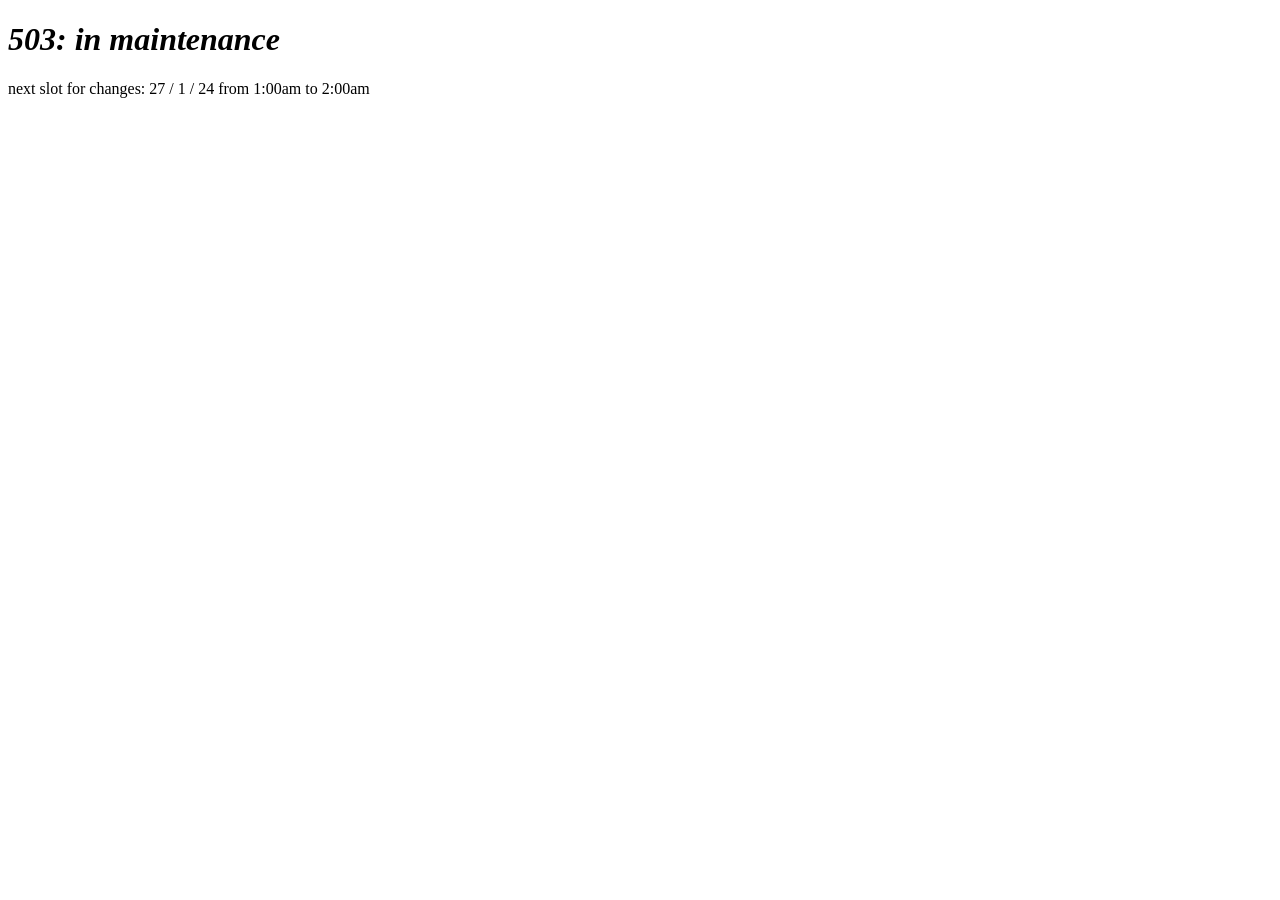
==== index.html @ 85787395 "Update index.html" ====
<!DOCTYPE html>
<html lang="en">
<head>
    <meta charset="UTF-8">
    <meta name="viewport" content="width=device-width, initial-scale=1.0">
    <link rel="stylesheet" href="styles.css">
    <title>flows.li</title>
</head>
<body>
    <h1>503: in maintenance</h1>
    <p>next slot for changes: 27 / 1 / 24 from 1:00am to 2:00am</p> <br>
    
</body>
</html>
---- styles.css ----
h1 {
    font-size: 25;
    font-style: italic;
}
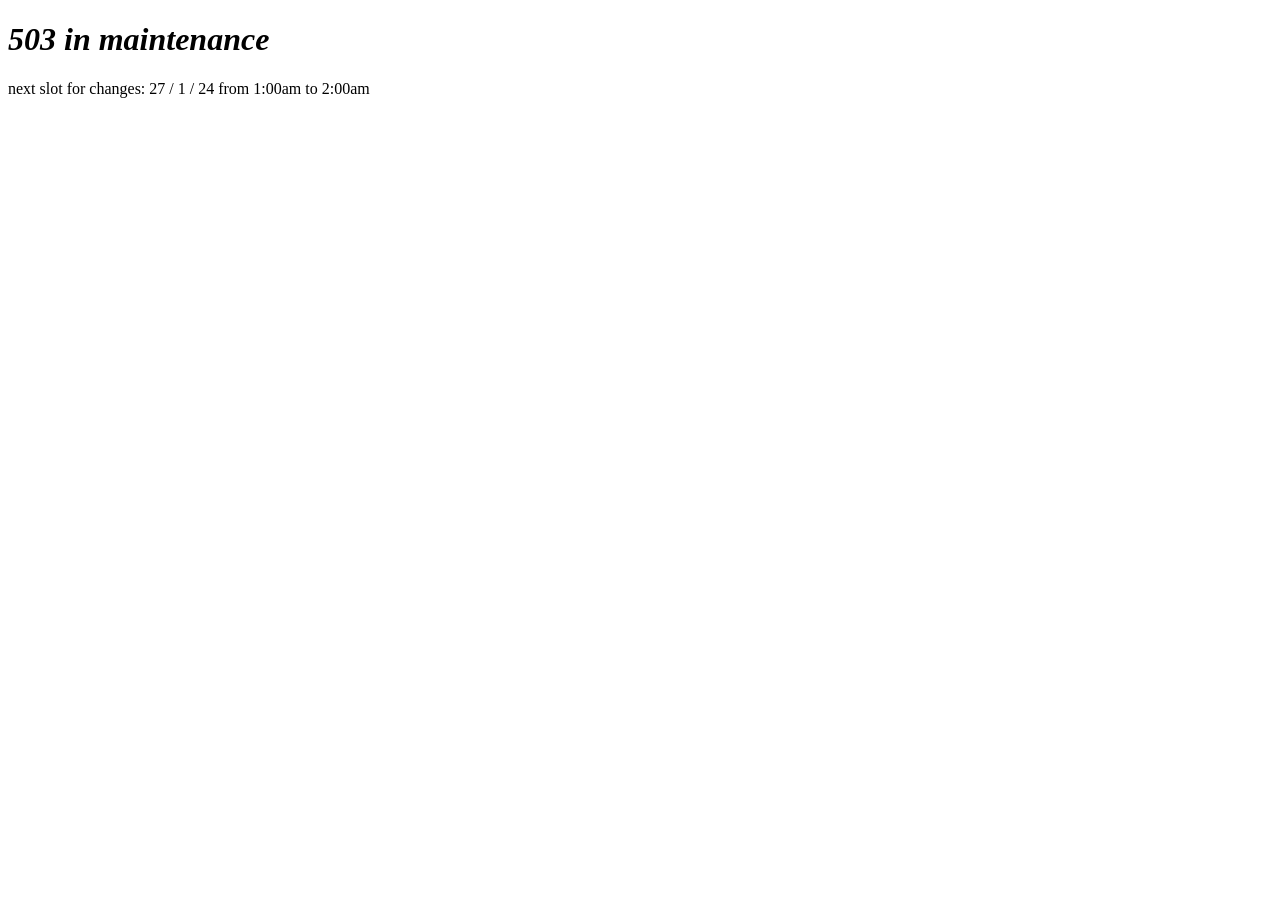
==== commit a60d868e: "small changes" ====
--- a/index.html
+++ b/index.html
@@ -7,7 +7,7 @@
     <title>flows.li</title>
 </head>
 <body>
-    <h1>503: in maintenance</h1>
+    <h1>503 in maintenance</h1>
     <p>next slot for changes: 27 / 1 / 24 from 1:00am to 2:00am</p> <br>
     
 </body>
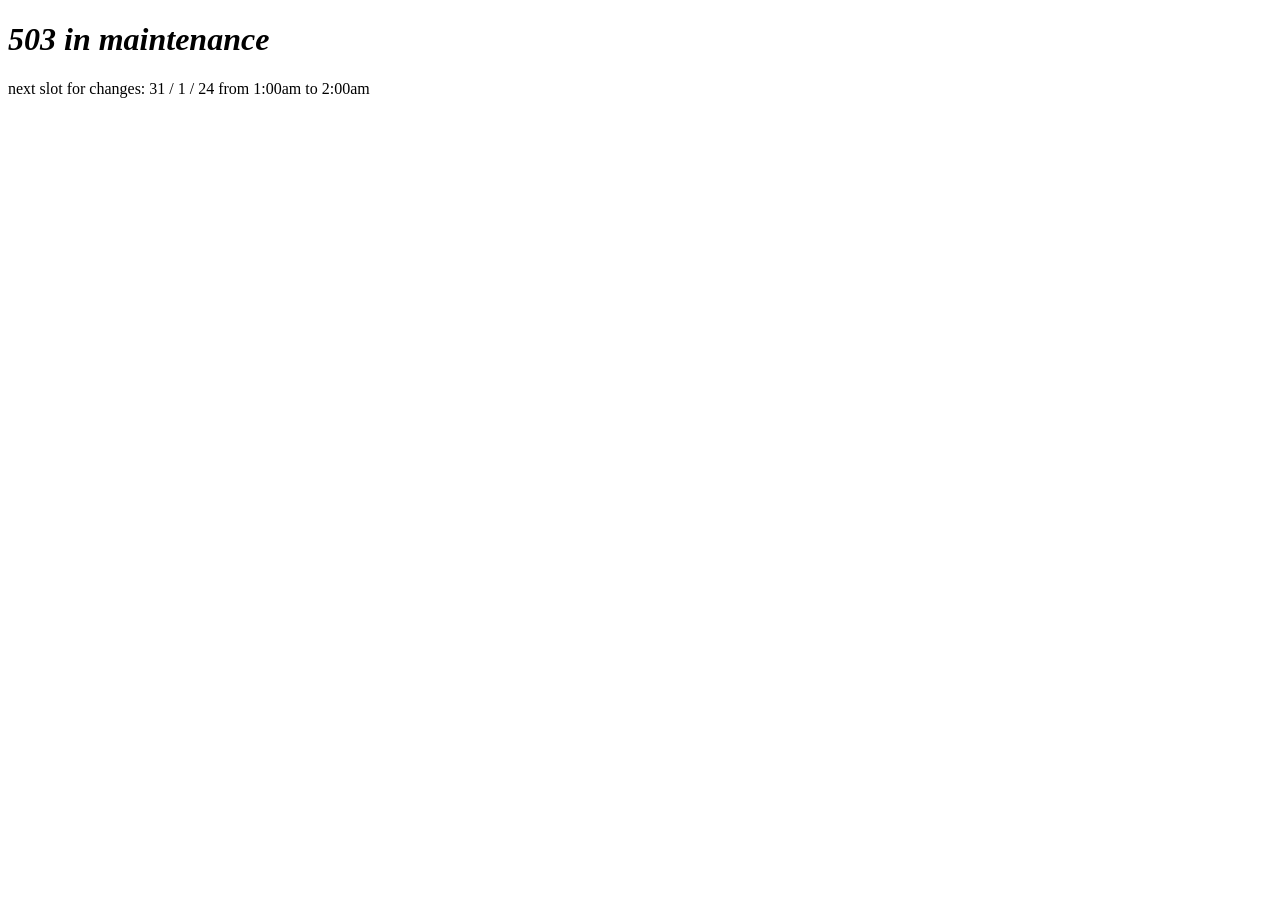
==== commit 63aed062: "Update index.html" ====
--- a/index.html
+++ b/index.html
@@ -8,7 +8,7 @@
 </head>
 <body>
     <h1>503 in maintenance</h1>
-    <p>next slot for changes: 27 / 1 / 24 from 1:00am to 2:00am</p> <br>
+    <p>next slot for changes: 31 / 1 / 24 from 1:00am to 2:00am</p> <br>
     
 </body>
 </html>
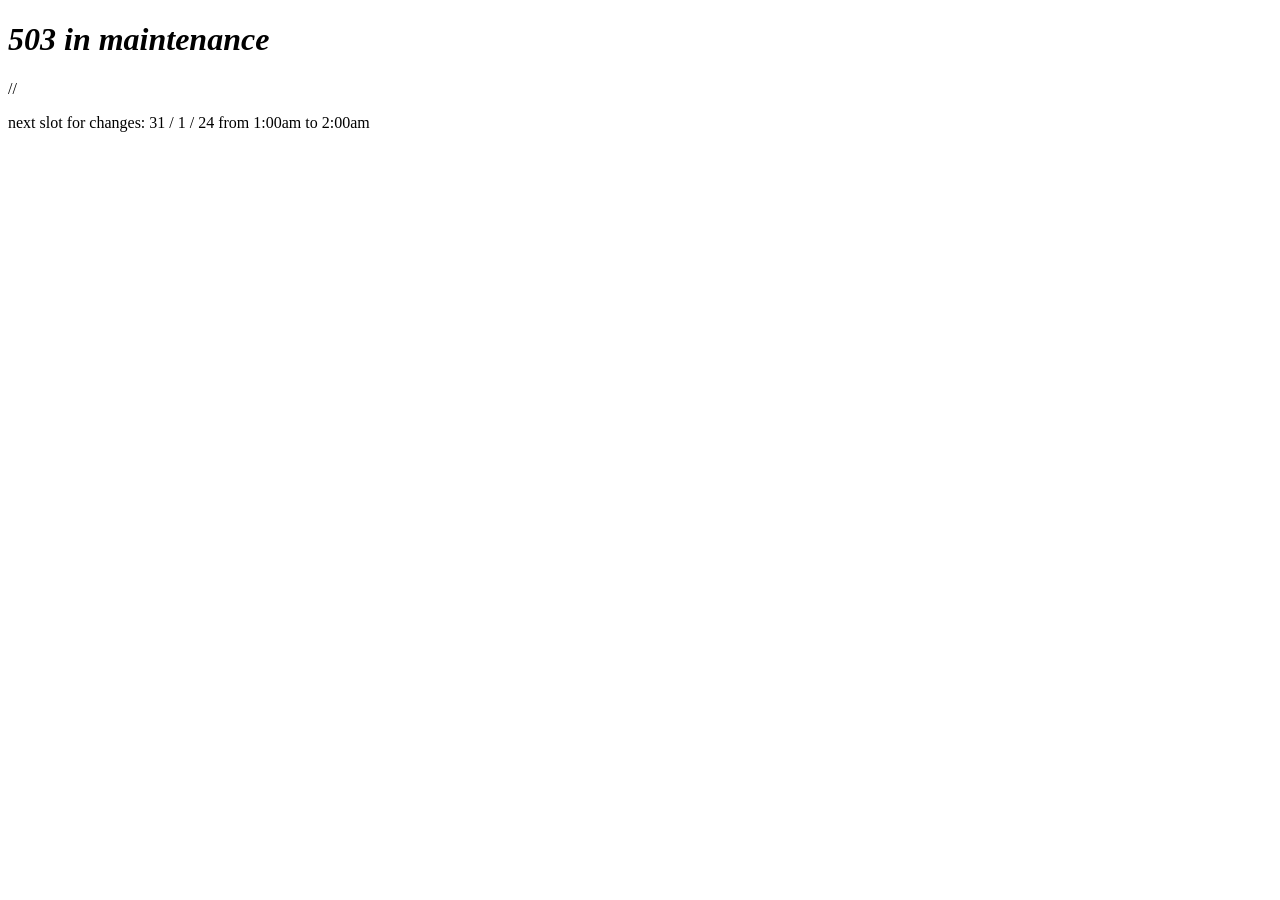
==== commit 272eab60: "Update index.html" ====
--- a/index.html
+++ b/index.html
@@ -8,7 +8,7 @@
 </head>
 <body>
     <h1>503 in maintenance</h1>
-    <p>next slot for changes: 31 / 1 / 24 from 1:00am to 2:00am</p> <br>
+    //<p>next slot for changes: 31 / 1 / 24 from 1:00am to 2:00am</p> <br>
     
 </body>
 </html>
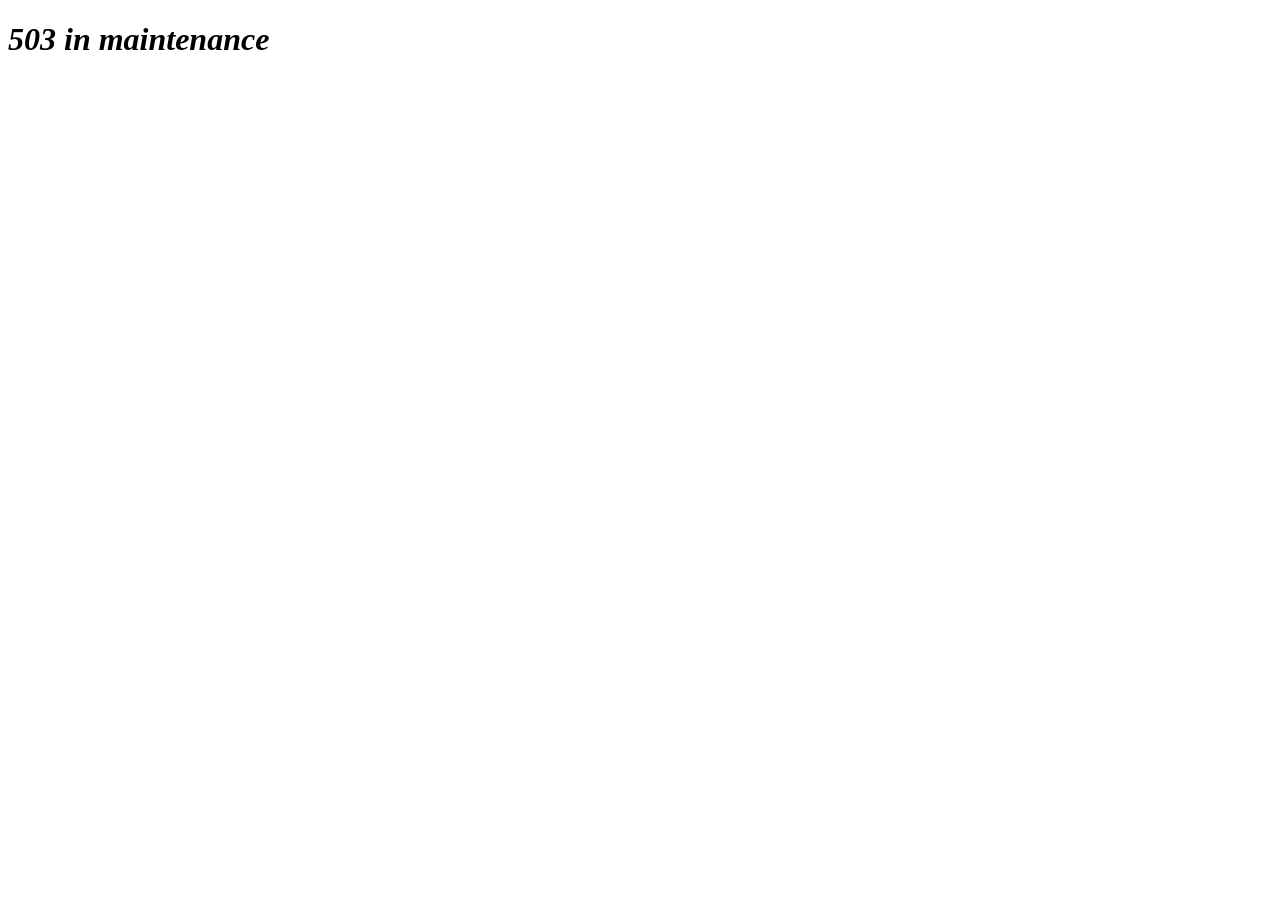
==== commit c40eb1a1: "Update index.html" ====
--- a/index.html
+++ b/index.html
@@ -8,7 +8,6 @@
 </head>
 <body>
     <h1>503 in maintenance</h1>
-    //<p>next slot for changes: 31 / 1 / 24 from 1:00am to 2:00am</p> <br>
     
 </body>
 </html>
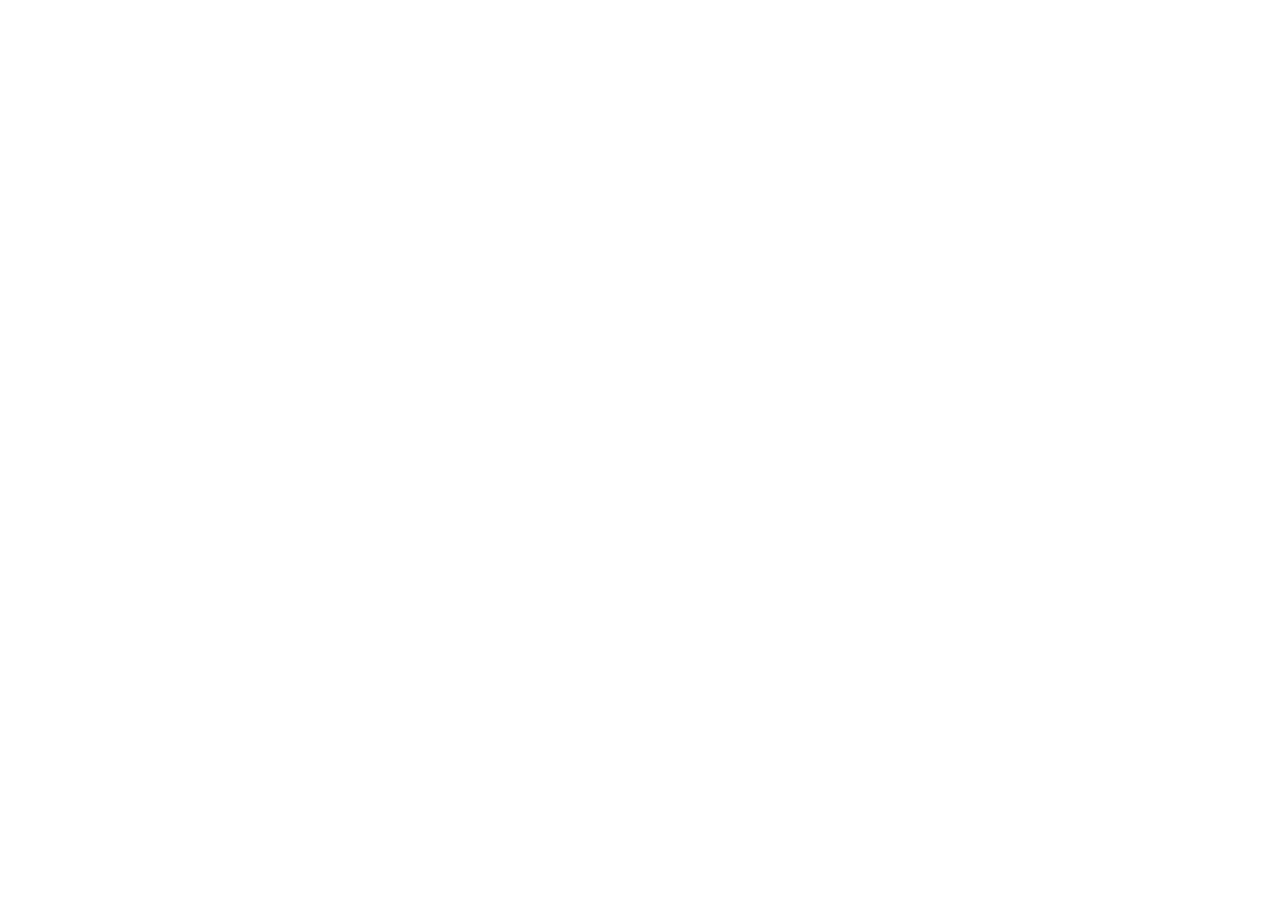
==== commit 2f3d2d87: "updates" ====
--- a/index.html
+++ b/index.html
@@ -7,7 +7,7 @@
     <title>flows.li</title>
 </head>
 <body>
-    <h1>503 in maintenance</h1>
+    
     
 </body>
 </html>
--- a/styles.css
+++ b/styles.css
@@ -1,4 +1,3 @@
-h1 {
-    font-size: 25;
-    font-style: italic;
+body {
+    background-image: "flows.png";
 }
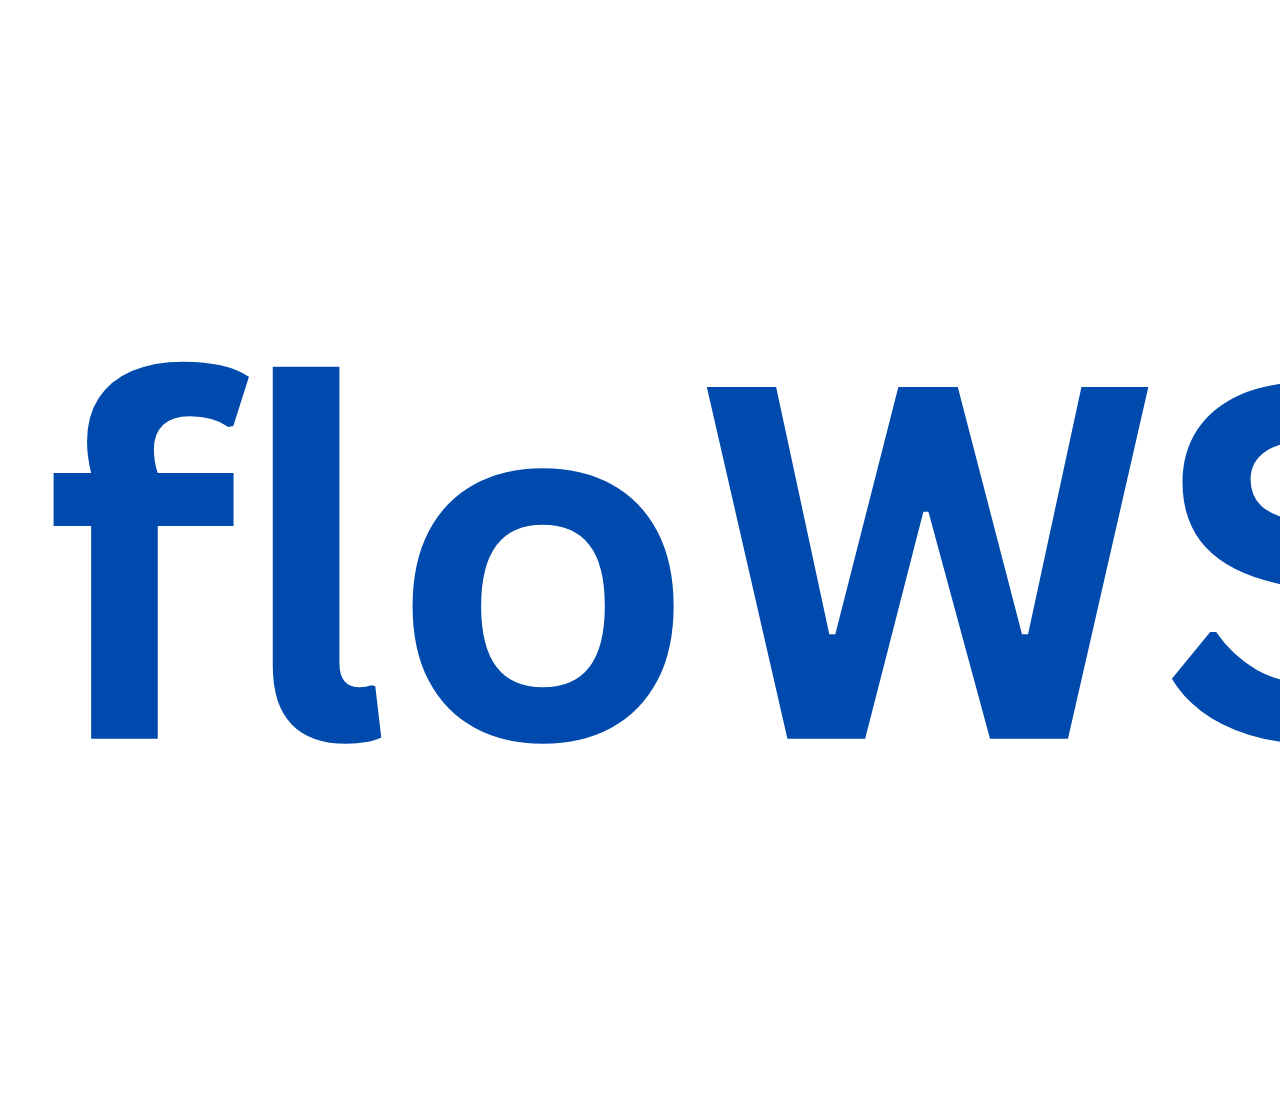
==== commit 0a3f7bca: "updates" ====
--- a/index.html
+++ b/index.html
@@ -8,6 +8,9 @@
 </head>
 <body>
     
-    
+    <a href="index.html">
+        <img src="flows.png" alt="Logo">
+    </a>
+
 </body>
 </html>
--- a/styles.css
+++ b/styles.css
@@ -1,3 +1,3 @@
-body {
-    background-image: "flows.png";
+img {
+    max-height: 90%; 
 }
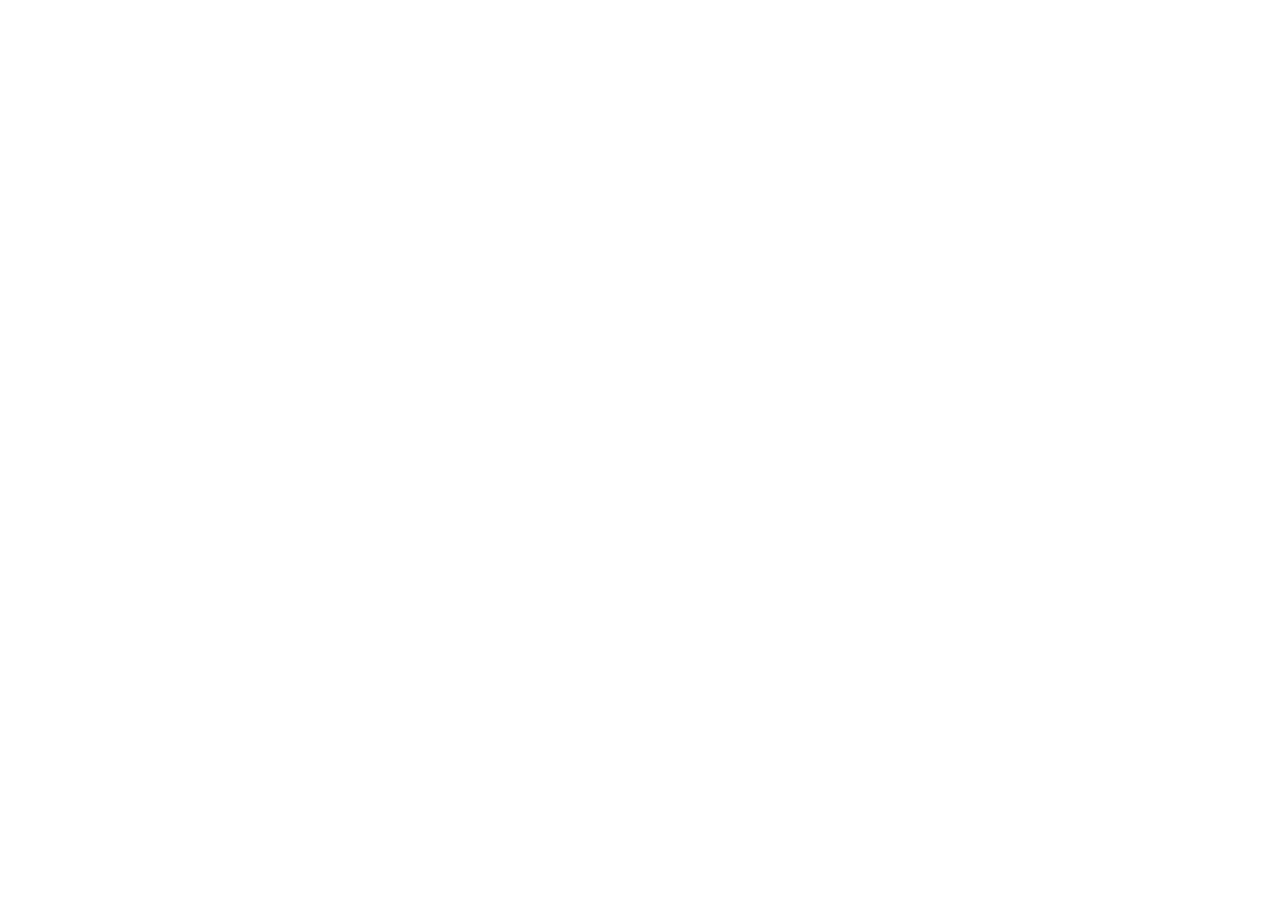
==== commit 527f4805: "updates" ====
--- a/index.html
+++ b/index.html
@@ -6,11 +6,8 @@
     <link rel="stylesheet" href="styles.css">
     <title>flows.li</title>
 </head>
-<body>
+<body href="index.html>
     
-    <a href="index.html">
-        <img src="flows.png" alt="Logo">
-    </a>
 
 </body>
 </html>
--- a/styles.css
+++ b/styles.css
@@ -1,3 +1,5 @@
 img {
-    max-height: 90%; 
+    max-width: 70%; 
+    display: block; 
+    margin: auto;
 }
